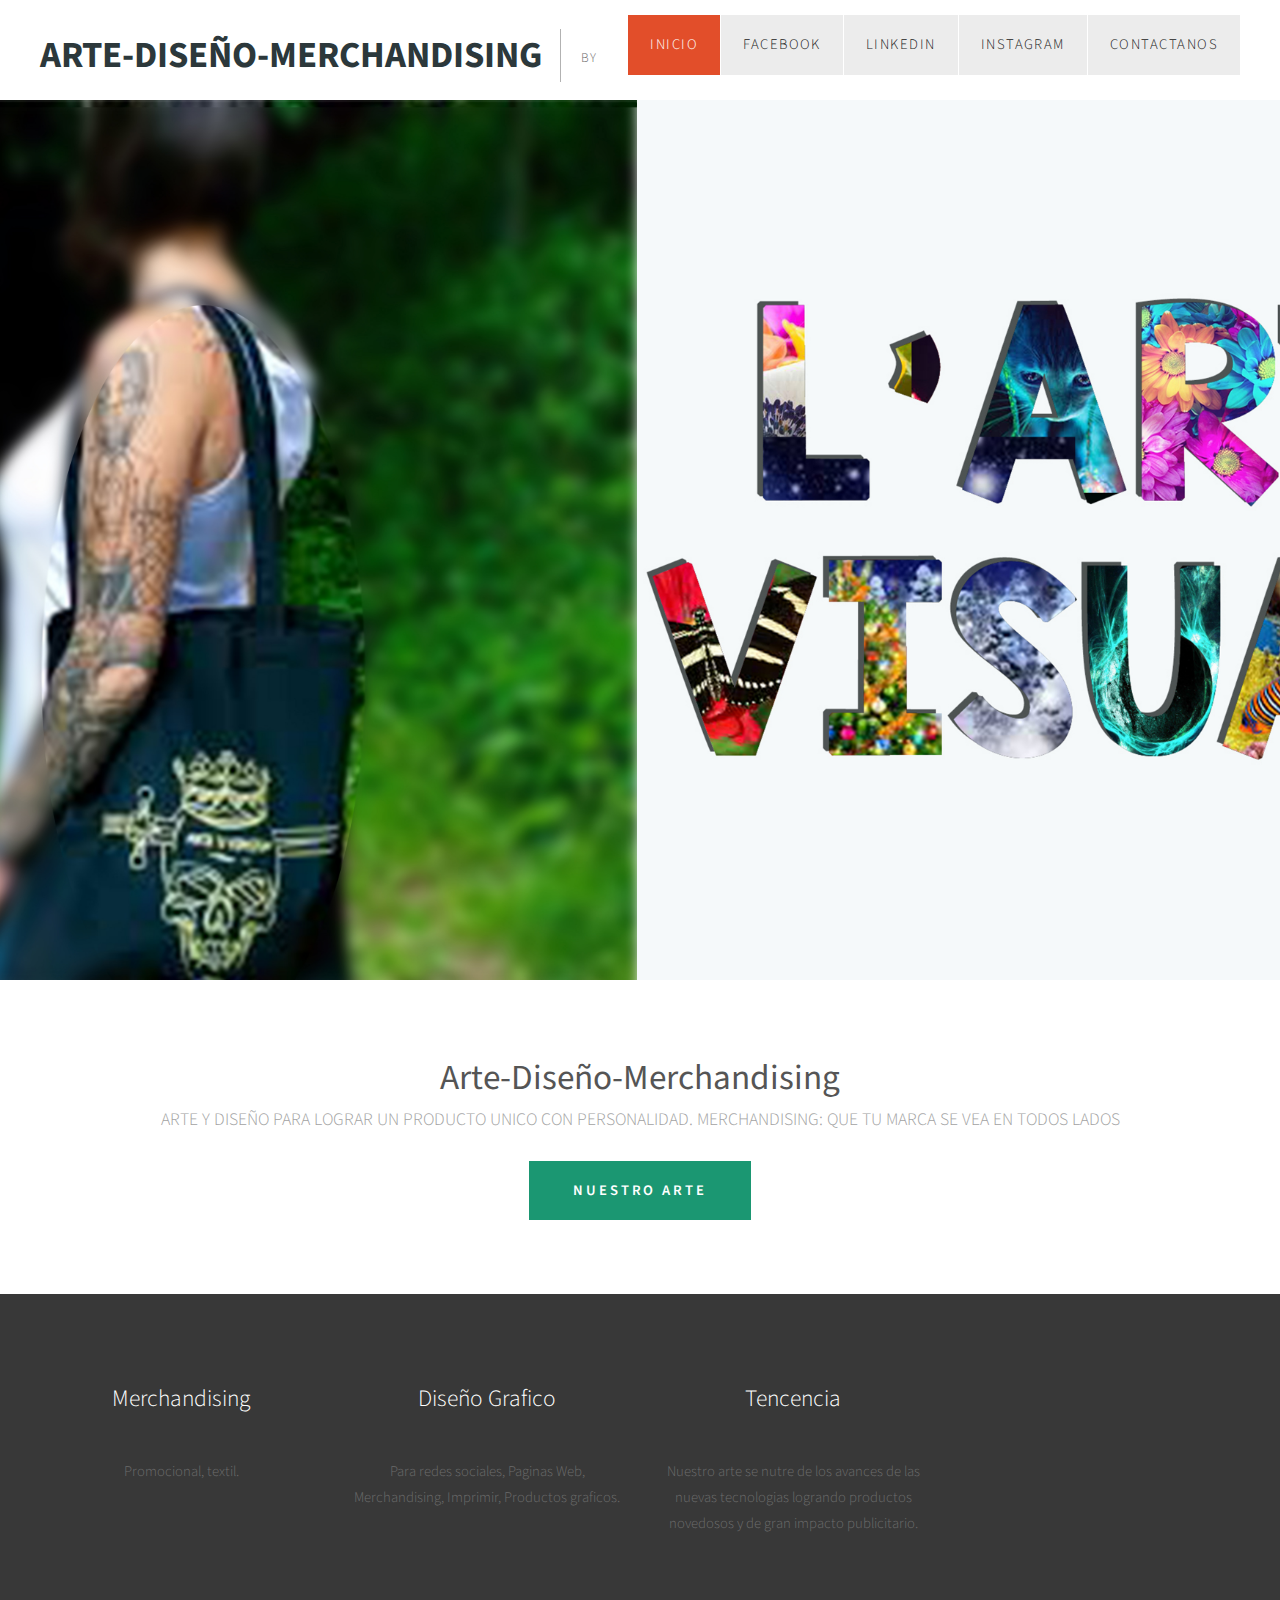
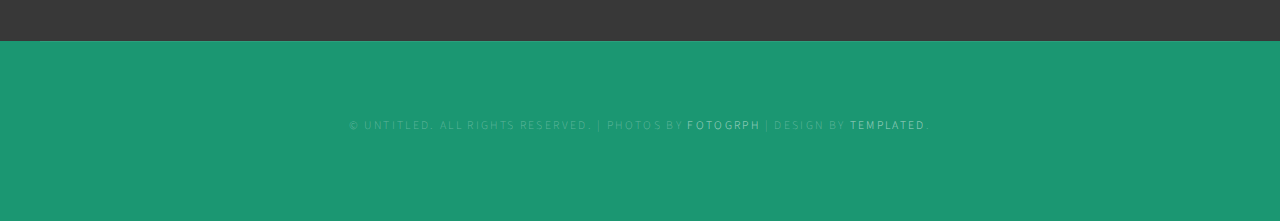
==== lart-visuel-master/index.html @ 61f6a9d2 "Add files via upload" ====
<!DOCTYPE html PUBLIC "-//W3C//DTD XHTML 1.0 Strict//EN" "http://www.w3.org/TR/xhtml1/DTD/xhtml1-strict.dtd">
<!--
Design by TEMPLATED
http://templated.co
Released for free under the Creative Commons Attribution License

Name       : Wirework
Description: A two-column, fixed-width design with dark color scheme.
Version    : 1.0
Released   : 20140208

-->
<html xmlns="http://www.w3.org/1999/xhtml">
<head>
<meta http-equiv="Content-Type" content="text/html; charset=utf-8" />
<title></title>
<meta name="keywords" content="" />
<meta name="description" content="" />
<link href="http://fonts.googleapis.com/css?family=Source+Sans+Pro:200,300,400,600,700,900" rel="stylesheet" />
<link href="default.css" rel="stylesheet" type="text/css" media="all" />
<link href="fonts.css" rel="stylesheet" type="text/css" media="all" />

<!--[if IE 6]><link href="default_ie6.css" rel="stylesheet" type="text/css" /><![endif]-->

</head>
<body>
<div id="header-wrapper">
	<div id="header" class="container">
		<div id="logo">
			<h1><a href="#">ARTE-DISEÑO-MERCHANDISING</a></h1>
			<span>By <a href="http://templated.co"></a></span> </div>
		<div id="menu">
			<ul>
				<li class="current_page_item"><a href="#" accesskey="1" title="">Inicio</a></li>
				<li><a href="#" accesskey="2" title="">facebook</a></li>
				<li><a href="#" accesskey="3" title="">linkedin</a></li>
				<li><a href="#" accesskey="4" title="">instagram</a></li>
				<li><a href="#" accesskey="5" title="">Contactanos </a></li>
			</ul>
		</div>
	</div>
</div>
<div id="header-featured"> </div>

<div id="wrapper">

	<div id="extra" class="container">
		<h2>Arte-Diseño-Merchandising </h2>
		<span>Arte y Diseño para lograr un producto unico con personalidad. Merchandising: Que tu marca se vea en todos lados</span>
		<a href="productos.html" class="button">Nuestro arte</a> </div>
</div>
	<div id="footer-wrapper">
		<div id="footer" class="container">



			<div class="column1">
				<div class="title">
					<h2>Merchandising </h2>
				</div>
				<p>Promocional, textil.</p>
			</div>
			<div class="column2">
				<div class="title">



					<h2>Diseño Grafico</h2>
				</div>
				<p>Para redes sociales, Paginas Web, Merchandising, Imprimir, Productos graficos.</p>
			</div>
			<div class="column3">
				<div class="title">
					<h2>Tencencia</h2>
				</div>
				<p>Nuestro arte se nutre de los avances de las nuevas tecnologias logrando productos novedosos y de gran impacto publicitario.</p>

			</div>
			<div class="column4">
				<div class="title">
					<h2></h2>
				</div>
				<p></p>
			</div>
		</div>
	</div>

<div id="copyright" class="container">
	<p>&copy; Untitled. All rights reserved. | Photos by <a href="http://fotogrph.com/">Fotogrph</a> | Design by <a href="http://templated.co" rel="nofollow">TEMPLATED</a>.</p>
</div>
</body>
</html>
---- lart-visuel-master/default.css ----
html, body
{
	height: 100%;
}

body
{
	margin: 0px;
	padding: 0px;
	background: #1B9772;
	font-family: 'Source Sans Pro', sans-serif;
	font-size: 11pt;
	font-weight: 300;
	color: #6c6c6c
}

h1, h2, h3
{
	margin: 0;
	padding: 0;
	font-weight: 600;
	color: #454445;
}

p, ol, ul
{
	margin-top: 0;
}

ol, ul
{
	padding: 0;
	list-style: none;
}

p
{
	line-height: 180%;
}

strong
{
}

a
{
	color: #2C383B;
}

a:hover
{
	text-decoration: none;
}

.container
{
	margin: 0px auto;
	width: 1200px;
}

/*********************************************************************************/
/* Image Style                                                                   */
/*********************************************************************************/

	.image
{
	display: inline-block;
}

.image img
{
	display: block;
	width: 100%;
}

.image-full
{
	display: block;
	width: 100%;
	margin: 0 0 2em 0;
}

.image-left
{
	float: left;
	margin: 0 2em 2em 0;
}

.image-centered
{
	display: block;
	margin: 0 0 2em 0;
}

.image-centered img
{
	margin: 0 auto;
	width: auto;
}

/*********************************************************************************/
/* List Styles                                                                   */
/*********************************************************************************/

	ul.style1
{
	margin: 0;
	padding: 0em 0em 0em 0em;
	overflow: hidden;
	list-style: none;
	color: #6c6c6c
}

ul.style1 li
{
	overflow: hidden;
	display: block;
	padding: 2.80em 0em;
	border-top: 1px solid #D1CFCE;
}

ul.style1 li:first-child
{
	padding-top: 0;
	border-top: none;
}

ul.style1 .image-left
{
	margin-bottom: 0;
}

ul.style1 h3
{
	padding: 1.2em 0em 1em 0em;
	letter-spacing: 0.10em;
	text-transform: uppercase;
	font-size: 1.2em;
	font-weight: 600;
	color: #454445;
}

ul.style1 a
{
	text-decoration: none;
	color: #525252;
}

ul.style1 a:hover
{
	text-decoration: underline;
	color: #525252;
}

ul.style2
{
	margin: 0;
	padding-top: 1em;
	list-style: none;
}

ul.style2 li
{
	border-top: solid 1px #E5E5E5;
	padding: 0.80em 0 0.80em 0;
	font-family: 0.80em;
}

ul.style2 li:before
{
	display: inline-block;
	padding: 4px;
	background: #DB3256;
}

ul.style2 a
{
	display: inline-block;
	margin-left: 1em;
}

ul.style2 li:first-child
{
	border-top: 0;
	padding-top: 0;
}

ul.style2 .icon
{
	color: #FFF;
}

ul.style3
{
	margin: 0;
	padding-top: 1em;
	list-style: none;
}

ul.style3 li
{
	border-top: solid 1px rgba(255,255,255,.2);
	padding: 1em 0 1em 0;
	font-family: 0.80em;
}

ul.style3 li:before
{
	display: inline-block;
	padding: 4px;
	background: #FFF;
}

ul.style3 a
{
	display: inline-block;
	margin-left: 1em;
	font-size: 1em !important;
	color: #FFF;
}

ul.style3 li:first-child
{
	border-top: 0;
	padding-top: 0;
}

ul.style3 .icon
{
	color: #DB3256;
}

/*********************************************************************************/
/* Social Icon Styles                                                            */
/*********************************************************************************/

	ul.contact
{
	margin: 0;
	padding: 2em 0em 0em 0em;
	list-style: none;
}

ul.contact li
{
	display: inline-block;
	padding: 0em 0.30em;
	font-size: 1em;
}

ul.contact li span
{
	display: none;
	margin: 0;
	padding: 0;
}

ul.contact li a
{
	color: #FFF;
}

ul.contact li a:before
{
	display: inline-block;
	background: #3f3f3f;
	width: 40px;
	height: 40px;
	line-height: 40px;
	border-radius: 20px;
	text-align: center;
	color: #FFFFFF;
}

ul.contact li a.icon-twitter:before
{
	background: #2DAAE4;
}

ul.contact li a.icon-facebook:before
{
	background: #39599F;
}

ul.contact li a.icon-dribbble:before
{
	background: #C4376B;
}

ul.contact li a.icon-tumblr:before
{
	background: #31516A;
}

ul.contact li a.icon-rss:before
{
	background: #F2600B;
}

/*********************************************************************************/
/* Button Style                                                                  */
/*********************************************************************************/

	.button
{
	display: inline-block;
	padding: 1.3em 3em;
	background: #1B9772;
	-moz-transition: opacity 0.25s ease-in-out;
	-webkit-transition: opacity 0.25s ease-in-out;
	-o-transition: opacity 0.25s ease-in-out;
	-ms-transition: opacity 0.25s ease-in-out;
	transition: opacity 0.25s ease-in-out;
	letter-spacing: 0.20em;
	text-decoration: none;
	text-transform: uppercase;
	font-weight: 600;
	color: #FFF;
}

.button:hover
{
}

.button:active
{
}

.button-big
{
	padding: 1.6em 4em;
	font-size: 1.4em;
	font-weight: 900;
}

/*********************************************************************************/
/* Heading Titles                                                                */
/*********************************************************************************/

	.title
{
	margin-bottom: 3em;
}

.title h2
{
	font-weight: 400;
	font-size: 2.8em;
	color: #323232;
}

.title .byline
{
	letter-spacing: 0.15em;
	text-transform: uppercase;
	font-weight: 400;
	font-size: 1.1em;
	color: #6F6F6F;
}

/*********************************************************************************/
/* Header                                                                        */
/*********************************************************************************/

#header-wrapper
{
	background: #FFF;
}

#header
{
	position: relative;
	height: 100px;
}

/*********************************************************************************/
/* Logo                                                                          */
/*********************************************************************************/

#logo
{
	position: absolute;
	top: 2em;
	left: 0;
	width: 100%;
}

#logo h1
{
	display: inline-block;
	font-size: 2.5em;
	text-transform: uppercase;
	font-weight: 700;
	color: #2C383B;
	padding-right: 0.50em;
	border-right: 1px solid rgba(0,0,0,.3);
}

#logo span
{
	position: absolute;
	top: 1.4em;
	display: inline-block;
	padding-left: 1.50em;
	letter-spacing: 0.10em;
	text-transform: uppercase;
	font-size: 0.90em;
}

#logo a
{
	text-decoration: none;
	color: #2C383B;
}

/*********************************************************************************/
/* Menu                                                                          */
/*********************************************************************************/

#menu
{
	position: absolute;
	right: 0;
	top: 1em;
}

#menu ul
{
	display: inline-block;
}

#menu li
{
	display: block;
	float: left;
	text-align: center;
	line-height: 60px;
}

#menu li a, #menu li span
{
	display: inline-block;
	margin-left: 1px;
	padding: 0em 1.5em;
	letter-spacing: 0.10em;
	text-decoration: none;
	font-size: 1em;
	text-transform: uppercase;
	outline: 0;
	color: #212121;
	background: #ECECEC;
}

#menu li:hover a, #menu li.active a, #menu li.active span
{
}

#menu .current_page_item a
{
	background: #E24E2A;
	color: #FFF;
}

#menu .icon
{
}

/*********************************************************************************/
/* Banner                                                                        */
/*********************************************************************************/

	#banner-wrapper
{
	overflow: hidden;
	padding: 3em 0em;
	background: #E24E2A;
}

#banner
{
	overflow: hidden;
	width: 1000px;
	padding: 0px 100px;
	text-align: center;
	color: rgba(255,255,255,.7);
}

#banner a
{
	color: rgba(255,255,255,.9);
}

#banner .box-left
{
	float: left;
}

#banner .box-right
{
	float: right;
}

#banner h2
{
	margin: 0em;
	padding: 0em;
	font-weight: 400;
	font-size: 3em;
	color: #555555;
}

#banner span
{
	display: block;
	padding-top: 0.20em;
	text-transform: uppercase;
	font-size: 1.2em;
	color: #A2A2A2;
}

/*********************************************************************************/
/* Page                                                                          */
/*********************************************************************************/

#wrapper
{
	background: #FFF;
}

#page
{
	overflow: hidden;
	padding: 6em 0em;
	border-bottom: 2px solid #E3E3E3;
	text-align: center;
}

#page .button
{
	margin-top: 2em;
}

/*********************************************************************************/
/* Content                                                                       */
/*********************************************************************************/

#content
{
	padding: 0em 7em;
}

/*********************************************************************************/
/* Sidebar                                                                       */
/*********************************************************************************/

	#sidebar
{
	float: right;
	width: 450px;
}

#stwo-col
{
	margin-top: 2em;
}

#stwo-col h2
{
	display: block;
	padding-bottom: 1.5em;
	letter-spacing: 0.10em;
	text-transform: uppercase;
	font-size: 1.2em;
	font-weight: 600;
	color: #454445;
}

#stwo-col .sbox1
{
	float: left;
	width: 210px;
}

#stwo-col .sbox2
{
	float: right;
	width: 210px;
}

/*********************************************************************************/
/* Copyright                                                                     */
/*********************************************************************************/

#copyright
{
	overflow: hidden;
	padding: 5em 0em;
	border-top: 1px solid rgba(255,255,255,0.08);
}

#copyright p
{
	letter-spacing: 0.20em;
	text-align: center;
	text-transform: uppercase;
	font-size: 0.80em;
	color: rgba(255,255,255,0.3);
}

#copyright a
{
	text-decoration: none;
	color: rgba(255,255,255,0.6);
}

/*********************************************************************************/
/* Featured                                                                      */
/*********************************************************************************/

#featured-wrapper
{
	overflow: hidden;
	padding: 6em 0em;
	background: #383838;
	text-align: center;
}

#featured
{
	overflow: hidden;
}

#featured .major
{
	overflow: hidden;
	margin-bottom: 3em;
	padding-bottom: 2em;
	border-bottom: 1px solid #E8E8E8;
}

#featured .major h2
{
	font-size: 3em;
}

#featured .major .byline
{
	font-size: 1.3em;
}

#featured .title
{
	margin-bottom: 1.5em;
	padding-bottom: 1.5em;
	border-bottom: 1px solid rgba(255,255,255,.1);
}

#featured .title h2
{
	font-size: 1.2em;
}

#featured h2
{
	text-align: center;
	color: #FFF;
}

#featured .icon
{
	position: relative;
	display: inline-block;
	width: 100px;
	height: 100px;
	background: #E24E2A;
	margin: 0px auto 20px auto;
	line-height:  100px;
	font-size: 3em;
	text-align: center;
	color: #FFF;
}

.column1,  .column2,  .column3,  .column4
{
	width: 282px;
}

.column1,  .column2
{
	float: left;
	margin-right: 24px;
}

.column3
{
	float: left;
}

.column4
{
	float: right;
}


	#header-featured
	{
		height: 60em;
		background-image: url(images/2.jpg);

		background-position: center;
		background-size: cover;
	}


#slider-wrapper
{
	padding: 6em 0em;
	background: #DB3256;
}

#slider
{
	margin: 0em auto 0em auto;
	width: 1200px;
	position: relative;
}

#slider .button
{
}

#slider .button:hover
{
}

#slider .viewer
{
	width: 1000px;
	height: 375px;
	margin: 0 auto;
	overflow: hidden;
}

#slider .viewer .reel
{
	display: none;
	height: 375px;
}

#slider .viewer .reel .slide
{
	position: relative;
	width: 1000px;
	height: 375px;
}

#slider .viewer .reel h2
{
	position: absolute;
	top: 130px;
	left: 0;
	width: 1200px;
	height: 80px;
	line-height: 80px;
	background: #111111;
	text-align: center;
	opacity: 0.85;
	font-weight: normal;
	color: #ffffff;
	font-size: 2.25em;
}

#slider .viewer .reel p
{
	position: absolute;
	top: 210px;
	left: 0;
	width: 1200px;
	height: 40px;
	line-height: 40px;
	background: #0074C6;
	text-align: center;
	opacity: 0.85;
	font-weight: normal;
	color: #ffffff;
	font-size: 1.1em;
}

#slider .icon
{
	font-size: 4em;
	color: #FFF;
}

#slider .previous-button
{
	position: absolute;
	top: 150px;
	left: 0;
}

#slider .next-button
{
	position: absolute;
	top: 150px;
	right: 0;
}

#slider .indicator
{
	margin: 30px auto 0 auto;
}

#slider .indicator ul
{
	list-style: none;
	padding: 0;
	margin: 0;
	text-align: center;
}

#slider .indicator ul li
{
	display: inline-block;
	width: 12px;
	height: 12px;
	text-indent: -9999em;
	background: #c8c8c8;
	margin: 0 2px 0 2px;
	border-radius: 8px;
	border-bottom: solid 1px #ffffff;
	border-top: solid 1px #909090;
}

#slider .indicator ul li.active
{
	background: #505050;
	border-top: solid 1px #505050;
}

/*********************************************************************************/
/* Footer                                                                        */
/*********************************************************************************/


#footer-wrapper
{
	overflow: hidden;
	padding: 6em 0em;
	background: #383838;
	text-align: center;
}

#footer
{
	overflow: hidden;
}


#footer .title h2
{
	font-size: 1.6em;
	font-weight: 300;
	color: #FFF;
}

#footer .title .byline
{
	display: block;
	padding-top: 1em;
	text-transform: uppercase;
	font-size: 0.80em;
	color: rgba(255,255,255,0.5);
}

#footer .button
{
	margin-top: 2em;
}

#extra
{
	overflow: hidden;
	margin: 0em auto 0em auto;
	padding: 5em 0em 5em 0em;
	text-align: center;
}

#extra h2
{
	margin: 0em;
	padding: 0em;
	font-weight: 400;
	font-size: 2.4em;
	color: #555555;
}

#extra span
{
	display: block;
	padding-top: 0.20em;
	text-transform: uppercase;
	font-size: 1.2em;
	color: #A2A2A2;
}


#extra .button
{
	margin-top: 2em;
}

#extra2
{
	overflow: hidden;
	padding-bottom: 5em;
}

#extra2 .button
{
	margin-top: 2em;
}

#extra2 .title h2
{
	font-size: 2em;
}

#extra2 .title .byline
{
	font-size: 0.80em;
}

#extra2 #ebox1,
#extra2 #ebox2
{
	width: 560px;
}

#extra2  #ebox1
{
	float: left;
}

#extra2 #ebox2
{
	float: right;
}
---- lart-visuel-master/fonts.css ----
@charset 'UTF-8';

@font-face
{
	font-family: 'FontAwesome';
	src: url('fonts/fontawesome-webfont.eot?v=3.0.1');
	src: url('fonts/fontawesome-webfont.eot?#iefix&v=3.0.1') format('embedded-opentype'),
	     url('fonts/fontawesome-webfont.woff?v=3.0.1') format('woff'),
	     url('fonts/fontawesome-webfont.ttf?v=3.0.1') format('truetype'),
	     url('fonts/fontawesome-webfont.svg#FontAwesome') format('svg');
	font-weight: normal;
	font-style: normal;
}

@font-face
{
	font-family: 'Font-Awesome-Social';
	src: url('fonts/fontawesome-social-webfont.eot');
	src: url('fonts/fontawesome-social-webfont.eot?#iefix') format('embedded-opentype'),
	     url('fonts/fontawesome-social-webfont.woff') format('woff'),
		 url('fonts/fontawesome-social-webfont.ttf') format('truetype'),
		 url('fonts/fontawesome-social-webfont.svg#Font-Awesome-More') format('svg');
	font-weight: normal;
	font-style: normal;
}

/*********************************************************************************/
/* Icons                                                                         */
/*********************************************************************************/

	/*
		Powered by:

		Font Awesome (http://fortawesome.github.com/Font-Awesome/)
		Font Awesome More (http://gregoryloucas.github.com/Font-Awesome-More/)
	*/

	.icon
	{
		text-decoration: none;
	}

		.icon:before
		{
			font-size: 1.25em;
			text-decoration: none;
			font-family: FontAwesome;
			font-weight: normal;
			font-style: normal;
			-webkit-text-rendering: optimizeLegibility;
			-moz-text-rendering: optimizeLegibility;
			-ms-text-rendering: optimizeLegibility;
			-o-text-rendering: optimizeLegibility;
			text-rendering: optimizeLegibility;
			-webkit-font-smoothing: antialiased;
			-moz-font-smoothing: antialiased;
			-ms-font-smoothing: antialiased;
			-o-font-smoothing: antialiased;
			font-smoothing: antialiased;
			-webkit-font-feature-settings: "liga" 1, "dlig" 1;
			-moz-font-feature-settings: "liga=1, dlig=1";
			-ms-font-feature-settings: "liga" 1, "dlig" 1;
			-o-font-feature-settings: "liga" 1, "dlig" 1;
			font-feature-settings: "liga" 1, "dlig" 1;
		}

		.icon-glass:before                { content: "\f000"; }
		.icon-music:before                { content: "\f001"; }
		.icon-search:before               { content: "\f002"; }
		.icon-envelope:before             { content: "\f003"; }
		.icon-heart:before                { content: "\f004"; }
		.icon-star:before                 { content: "\f005"; }
		.icon-star-empty:before           { content: "\f006"; }
		.icon-user:before                 { content: "\f007"; }
		.icon-film:before                 { content: "\f008"; }
		.icon-th-large:before             { content: "\f009"; }
		.icon-th:before                   { content: "\f00a"; }
		.icon-th-list:before              { content: "\f00b"; }
		.icon-ok:before                   { content: "\f00c"; }
		.icon-remove:before               { content: "\f00d"; }
		.icon-zoom-in:before              { content: "\f00e"; }

		.icon-zoom-out:before             { content: "\f010"; }
		.icon-off:before                  { content: "\f011"; }
		.icon-signal:before               { content: "\f012"; }
		.icon-cog:before                  { content: "\f013"; }
		.icon-trash:before                { content: "\f014"; }
		.icon-home:before                 { content: "\f015"; }
		.icon-file:before                 { content: "\f016"; }
		.icon-time:before                 { content: "\f017"; }
		.icon-road:before                 { content: "\f018"; }
		.icon-download-alt:before         { content: "\f019"; }
		.icon-download:before             { content: "\f01a"; }
		.icon-upload:before               { content: "\f01b"; }
		.icon-inbox:before                { content: "\f01c"; }
		.icon-play-circle:before          { content: "\f01d"; }
		.icon-repeat:before               { content: "\f01e"; }

		/* \f020 doesn't work in Safari. all shifted one down */
		.icon-refresh:before              { content: "\f021"; }
		.icon-list-alt:before             { content: "\f022"; }
		.icon-lock:before                 { content: "\f023"; }
		.icon-flag:before                 { content: "\f024"; }
		.icon-headphones:before           { content: "\f025"; }
		.icon-volume-off:before           { content: "\f026"; }
		.icon-volume-down:before          { content: "\f027"; }
		.icon-volume-up:before            { content: "\f028"; }
		.icon-qrcode:before               { content: "\f029"; }
		.icon-barcode:before              { content: "\f02a"; }
		.icon-tag:before                  { content: "\f02b"; }
		.icon-tags:before                 { content: "\f02c"; }
		.icon-book:before                 { content: "\f02d"; }
		.icon-bookmark:before             { content: "\f02e"; }
		.icon-print:before                { content: "\f02f"; }

		.icon-camera:before               { content: "\f030"; }
		.icon-font:before                 { content: "\f031"; }
		.icon-bold:before                 { content: "\f032"; }
		.icon-italic:before               { content: "\f033"; }
		.icon-text-height:before          { content: "\f034"; }
		.icon-text-width:before           { content: "\f035"; }
		.icon-align-left:before           { content: "\f036"; }
		.icon-align-center:before         { content: "\f037"; }
		.icon-align-right:before          { content: "\f038"; }
		.icon-align-justify:before        { content: "\f039"; }
		.icon-list:before                 { content: "\f03a"; }
		.icon-indent-left:before          { content: "\f03b"; }
		.icon-indent-right:before         { content: "\f03c"; }
		.icon-facetime-video:before       { content: "\f03d"; }
		.icon-picture:before              { content: "\f03e"; }

		.icon-pencil:before               { content: "\f040"; }
		.icon-map-marker:before           { content: "\f041"; }
		.icon-adjust:before               { content: "\f042"; }
		.icon-tint:before                 { content: "\f043"; }
		.icon-edit:before                 { content: "\f044"; }
		.icon-share:before                { content: "\f045"; }
		.icon-check:before                { content: "\f046"; }
		.icon-move:before                 { content: "\f047"; }
		.icon-step-backward:before        { content: "\f048"; }
		.icon-fast-backward:before        { content: "\f049"; }
		.icon-backward:before             { content: "\f04a"; }
		.icon-play:before                 { content: "\f04b"; }
		.icon-pause:before                { content: "\f04c"; }
		.icon-stop:before                 { content: "\f04d"; }
		.icon-forward:before              { content: "\f04e"; }

		.icon-fast-forward:before         { content: "\f050"; }
		.icon-step-forward:before         { content: "\f051"; }
		.icon-eject:before                { content: "\f052"; }
		.icon-chevron-left:before         { content: "\f053"; }
		.icon-chevron-right:before        { content: "\f054"; }
		.icon-plus-sign:before            { content: "\f055"; }
		.icon-minus-sign:before           { content: "\f056"; }
		.icon-remove-sign:before          { content: "\f057"; }
		.icon-ok-sign:before              { content: "\f058"; }
		.icon-question-sign:before        { content: "\f059"; }
		.icon-info-sign:before            { content: "\f05a"; }
		.icon-screenshot:before           { content: "\f05b"; }
		.icon-remove-circle:before        { content: "\f05c"; }
		.icon-ok-circle:before            { content: "\f05d"; }
		.icon-ban-circle:before           { content: "\f05e"; }

		.icon-arrow-left:before           { content: "\f060"; }
		.icon-arrow-right:before          { content: "\f061"; }
		.icon-arrow-up:before             { content: "\f062"; }
		.icon-arrow-down:before           { content: "\f063"; }
		.icon-share-alt:before            { content: "\f064"; }
		.icon-resize-full:before          { content: "\f065"; }
		.icon-resize-small:before         { content: "\f066"; }
		.icon-plus:before                 { content: "\f067"; }
		.icon-minus:before                { content: "\f068"; }
		.icon-asterisk:before             { content: "\f069"; }
		.icon-exclamation-sign:before     { content: "\f06a"; }
		.icon-gift:before                 { content: "\f06b"; }
		.icon-leaf:before                 { content: "\f06c"; }
		.icon-fire:before                 { content: "\f06d"; }
		.icon-eye-open:before             { content: "\f06e"; }

		.icon-eye-close:before            { content: "\f070"; }
		.icon-warning-sign:before         { content: "\f071"; }
		.icon-plane:before                { content: "\f072"; }
		.icon-calendar:before             { content: "\f073"; }
		.icon-random:before               { content: "\f074"; }
		.icon-comment:before              { content: "\f075"; }
		.icon-magnet:before               { content: "\f076"; }
		.icon-chevron-up:before           { content: "\f077"; }
		.icon-chevron-down:before         { content: "\f078"; }
		.icon-retweet:before              { content: "\f079"; }
		.icon-shopping-cart:before        { content: "\f07a"; }
		.icon-folder-close:before         { content: "\f07b"; }
		.icon-folder-open:before          { content: "\f07c"; }
		.icon-resize-vertical:before      { content: "\f07d"; }
		.icon-resize-horizontal:before    { content: "\f07e"; }

		.icon-bar-chart:before            { content: "\f080"; }
		.icon-twitter-sign:before         { content: "\f081"; }
		.icon-facebook-sign:before        { content: "\f082"; }
		.icon-camera-retro:before         { content: "\f083"; }
		.icon-key:before                  { content: "\f084"; }
		.icon-cogs:before                 { content: "\f085"; }
		.icon-comments:before             { content: "\f086"; }
		.icon-thumbs-up:before            { content: "\f087"; }
		.icon-thumbs-down:before          { content: "\f088"; }
		.icon-star-half:before            { content: "\f089"; }
		.icon-heart-empty:before          { content: "\f08a"; }
		.icon-signout:before              { content: "\f08b"; }
		.icon-linkedin-sign:before        { content: "\f08c"; }
		.icon-pushpin:before              { content: "\f08d"; }
		.icon-external-link:before        { content: "\f08e"; }

		.icon-signin:before               { content: "\f090"; }
		.icon-trophy:before               { content: "\f091"; }
		.icon-github-sign:before          { content: "\f092"; }
		.icon-upload-alt:before           { content: "\f093"; }
		.icon-lemon:before                { content: "\f094"; }
		.icon-phone:before                { content: "\f095"; }
		.icon-check-empty:before          { content: "\f096"; }
		.icon-bookmark-empty:before       { content: "\f097"; }
		.icon-phone-sign:before           { content: "\f098"; }
		.icon-twitter:before              { content: "\f099"; }
		.icon-facebook:before             { content: "\f09a"; }
		.icon-github:before               { content: "\f09b"; }
		.icon-unlock:before               { content: "\f09c"; }
		.icon-credit-card:before          { content: "\f09d"; }
		.icon-rss:before                  { content: "\f09e"; }

		.icon-hdd:before                  { content: "\f0a0"; }
		.icon-bullhorn:before             { content: "\f0a1"; }
		.icon-bell:before                 { content: "\f0a2"; }
		.icon-certificate:before          { content: "\f0a3"; }
		.icon-hand-right:before           { content: "\f0a4"; }
		.icon-hand-left:before            { content: "\f0a5"; }
		.icon-hand-up:before              { content: "\f0a6"; }
		.icon-hand-down:before            { content: "\f0a7"; }
		.icon-circle-arrow-left:before    { content: "\f0a8"; }
		.icon-circle-arrow-right:before   { content: "\f0a9"; }
		.icon-circle-arrow-up:before      { content: "\f0aa"; }
		.icon-circle-arrow-down:before    { content: "\f0ab"; }
		.icon-globe:before                { content: "\f0ac"; }
		.icon-wrench:before               { content: "\f0ad"; }
		.icon-tasks:before                { content: "\f0ae"; }

		.icon-filter:before               { content: "\f0b0"; }
		.icon-briefcase:before            { content: "\f0b1"; }
		.icon-fullscreen:before           { content: "\f0b2"; }

		.icon-group:before                { content: "\f0c0"; }
		.icon-link:before                 { content: "\f0c1"; }
		.icon-cloud:before                { content: "\f0c2"; }
		.icon-beaker:before               { content: "\f0c3"; }
		.icon-cut:before                  { content: "\f0c4"; }
		.icon-copy:before                 { content: "\f0c5"; }
		.icon-paper-clip:before           { content: "\f0c6"; }
		.icon-save:before                 { content: "\f0c7"; }
		.icon-sign-blank:before           { content: "\f0c8"; }
		.icon-reorder:before              { content: "\f0c9"; }
		.icon-list-ul:before              { content: "\f0ca"; }
		.icon-list-ol:before              { content: "\f0cb"; }
		.icon-strikethrough:before        { content: "\f0cc"; }
		.icon-underline:before            { content: "\f0cd"; }
		.icon-table:before                { content: "\f0ce"; }

		.icon-magic:before                { content: "\f0d0"; }
		.icon-truck:before                { content: "\f0d1"; }
		.icon-pinterest:before            { content: "\f0d2"; }
		.icon-pinterest-sign:before       { content: "\f0d3"; }
		.icon-google-plus-sign:before     { content: "\f0d4"; }
		.icon-google-plus:before          { content: "\f0d5"; }
		.icon-money:before                { content: "\f0d6"; }
		.icon-caret-down:before           { content: "\f0d7"; }
		.icon-caret-up:before             { content: "\f0d8"; }
		.icon-caret-left:before           { content: "\f0d9"; }
		.icon-caret-right:before          { content: "\f0da"; }
		.icon-columns:before              { content: "\f0db"; }
		.icon-sort:before                 { content: "\f0dc"; }
		.icon-sort-down:before            { content: "\f0dd"; }
		.icon-sort-up:before              { content: "\f0de"; }

		.icon-envelope-alt:before         { content: "\f0e0"; }
		.icon-linkedin:before             { content: "\f0e1"; }
		.icon-undo:before                 { content: "\f0e2"; }
		.icon-legal:before                { content: "\f0e3"; }
		.icon-dashboard:before            { content: "\f0e4"; }
		.icon-comment-alt:before          { content: "\f0e5"; }
		.icon-comments-alt:before         { content: "\f0e6"; }
		.icon-bolt:before                 { content: "\f0e7"; }
		.icon-sitemap:before              { content: "\f0e8"; }
		.icon-umbrella:before             { content: "\f0e9"; }
		.icon-paste:before                { content: "\f0ea"; }
		.icon-lightbulb:before            { content: "\f0eb"; }
		.icon-exchange:before             { content: "\f0ec"; }
		.icon-cloud-download:before       { content: "\f0ed"; }
		.icon-cloud-upload:before         { content: "\f0ee"; }

		.icon-user-md:before              { content: "\f0f0"; }
		.icon-stethoscope:before          { content: "\f0f1"; }
		.icon-suitcase:before             { content: "\f0f2"; }
		.icon-bell-alt:before             { content: "\f0f3"; }
		.icon-coffee:before               { content: "\f0f4"; }
		.icon-food:before                 { content: "\f0f5"; }
		.icon-file-alt:before             { content: "\f0f6"; }
		.icon-building:before             { content: "\f0f7"; }
		.icon-hospital:before             { content: "\f0f8"; }
		.icon-ambulance:before            { content: "\f0f9"; }
		.icon-medkit:before               { content: "\f0fa"; }
		.icon-fighter-jet:before          { content: "\f0fb"; }
		.icon-beer:before                 { content: "\f0fc"; }
		.icon-h-sign:before               { content: "\f0fd"; }
		.icon-plus-sign-alt:before        { content: "\f0fe"; }

		.icon-double-angle-left:before    { content: "\f100"; }
		.icon-double-angle-right:before   { content: "\f101"; }
		.icon-double-angle-up:before      { content: "\f102"; }
		.icon-double-angle-down:before    { content: "\f103"; }
		.icon-angle-left:before           { content: "\f104"; }
		.icon-angle-right:before          { content: "\f105"; }
		.icon-angle-up:before             { content: "\f106"; }
		.icon-angle-down:before           { content: "\f107"; }
		.icon-desktop:before              { content: "\f108"; }
		.icon-laptop:before               { content: "\f109"; }
		.icon-tablet:before               { content: "\f10a"; }
		.icon-mobile-phone:before         { content: "\f10b"; }
		.icon-circle-blank:before         { content: "\f10c"; }
		.icon-quote-left:before           { content: "\f10d"; }
		.icon-quote-right:before          { content: "\f10e"; }

		.icon-spinner:before              { content: "\f110"; }
		.icon-circle:before               { content: "\f111"; }
		.icon-reply:before                { content: "\f112"; }
		.icon-github-alt:before           { content: "\f113"; }
		.icon-folder-close-alt:before     { content: "\f114"; }
		.icon-folder-open-alt:before      { content: "\f115"; }

		.icon-blogger-sign:before,.icon-blogger:before,.icon-delicious:before,.icon-dribbble-sign:before,.icon-dribbble:before,.icon-dropbox:before,.icon-drupal:before,.icon-evernote-sign:before,.icon-evernote:before,.icon-flickr-sign:before,.icon-flickr:before,.icon-forrst-sign:before,.icon-forrst:before,.icon-foursquare-sign:before,.icon-foursquare:before,.icon-git-fork:before,.icon-hacker-news:before,.icon-instagram:before,.icon-lastfm-sign:before,.icon-lastfm:before,.icon-paypal:before,.icon-picasa-sign:before,.icon-picasa:before,.icon-reddit:before,.icon-share-this-sign:before,.icon-share-this:before,.icon-skype:before,.icon-soundcloud:before,.icon-spotify:before,.icon-stack-overflow:before,.icon-tumblr-sign:before,.icon-tumblr:before,.icon-vimeo-sign:before,.icon-vimeo:before,.icon-wordpress-sign:before,.icon-wordpress:before,.icon-yelp-sign:before,.icon-yelp:before,.icon-youtube-sign:before,.icon-youtube:before              {font-family:'Font-Awesome-Social'; }

		.icon-dropbox:before              { content: "\f300"; }
		.icon-drupal:before               { content: "\f301"; }
		.icon-git-fork:before             { content: "\f302"; }
		.icon-instagram:before            { content: "\f303"; }
		.icon-share-this-sign:before      { content: "\f304"; }
		.icon-share-this:before           { content: "\f305"; }
		.icon-foursquare-sign:before      { content: "\f306"; }
		.icon-foursquare:before           { content: "\f307"; }
		.icon-hacker-news:before          { content: "\f308"; }
		.icon-skype:before                { content: "\f309"; }
		.icon-spotify:before              { content: "\f30a"; }
		.icon-soundcloud:before           { content: "\f30b"; }
		.icon-paypal:before               { content: "\f30c"; }
		.icon-youtube-sign:before         { content: "\f30d"; }
		.icon-youtube:before              { content: "\f30e"; }
		.icon-reddit:before               { content: "\f30f"; }
		.icon-blogger-sign:before         { content: "\f310"; }
		.icon-blogger:before              { content: "\f311"; }
		.icon-dribbble-sign:before        { content: "\f312"; }
		.icon-dribbble:before             { content: "\f313"; }
		.icon-evernote-sign:before        { content: "\f314"; }
		.icon-evernote:before             { content: "\f315"; }
		.icon-flickr-sign:before          { content: "\f316"; }
		.icon-flickr:before               { content: "\f317"; }
		.icon-forrst-sign:before          { content: "\f318"; }
		.icon-forrst:before               { content: "\f319"; }
		.icon-delicious:before            { content: "\f31a"; }
		.icon-lastfm-sign:before          { content: "\f31b"; }
		.icon-lastfm:before               { content: "\f31c"; }
		.icon-picasa-sign:before          { content: "\f31d"; }
		.icon-picasa:before               { content: "\f31e"; }
		.icon-stack-overflow:before       { content: "\f320"; }
		.icon-tumblr-sign:before          { content: "\f321"; }
		.icon-tumblr:before               { content: "\f322"; }
		.icon-vimeo-sign:before           { content: "\f323"; }
		.icon-vimeo:before                { content: "\f324"; }
		.icon-wordpress-sign:before       { content: "\f325"; }
		.icon-wordpress:before            { content: "\f326"; }
		.icon-yelp-sign:before            { content: "\f327"; }
		.icon-yelp:before                 { content: "\f328"; }
		.icon-cloud-upload:before		  { content: "\f0ee"; }
		.icon-cloud-download:before		  { content: "\f0ed"; }

		.imagenes{
			width: 400px
		}
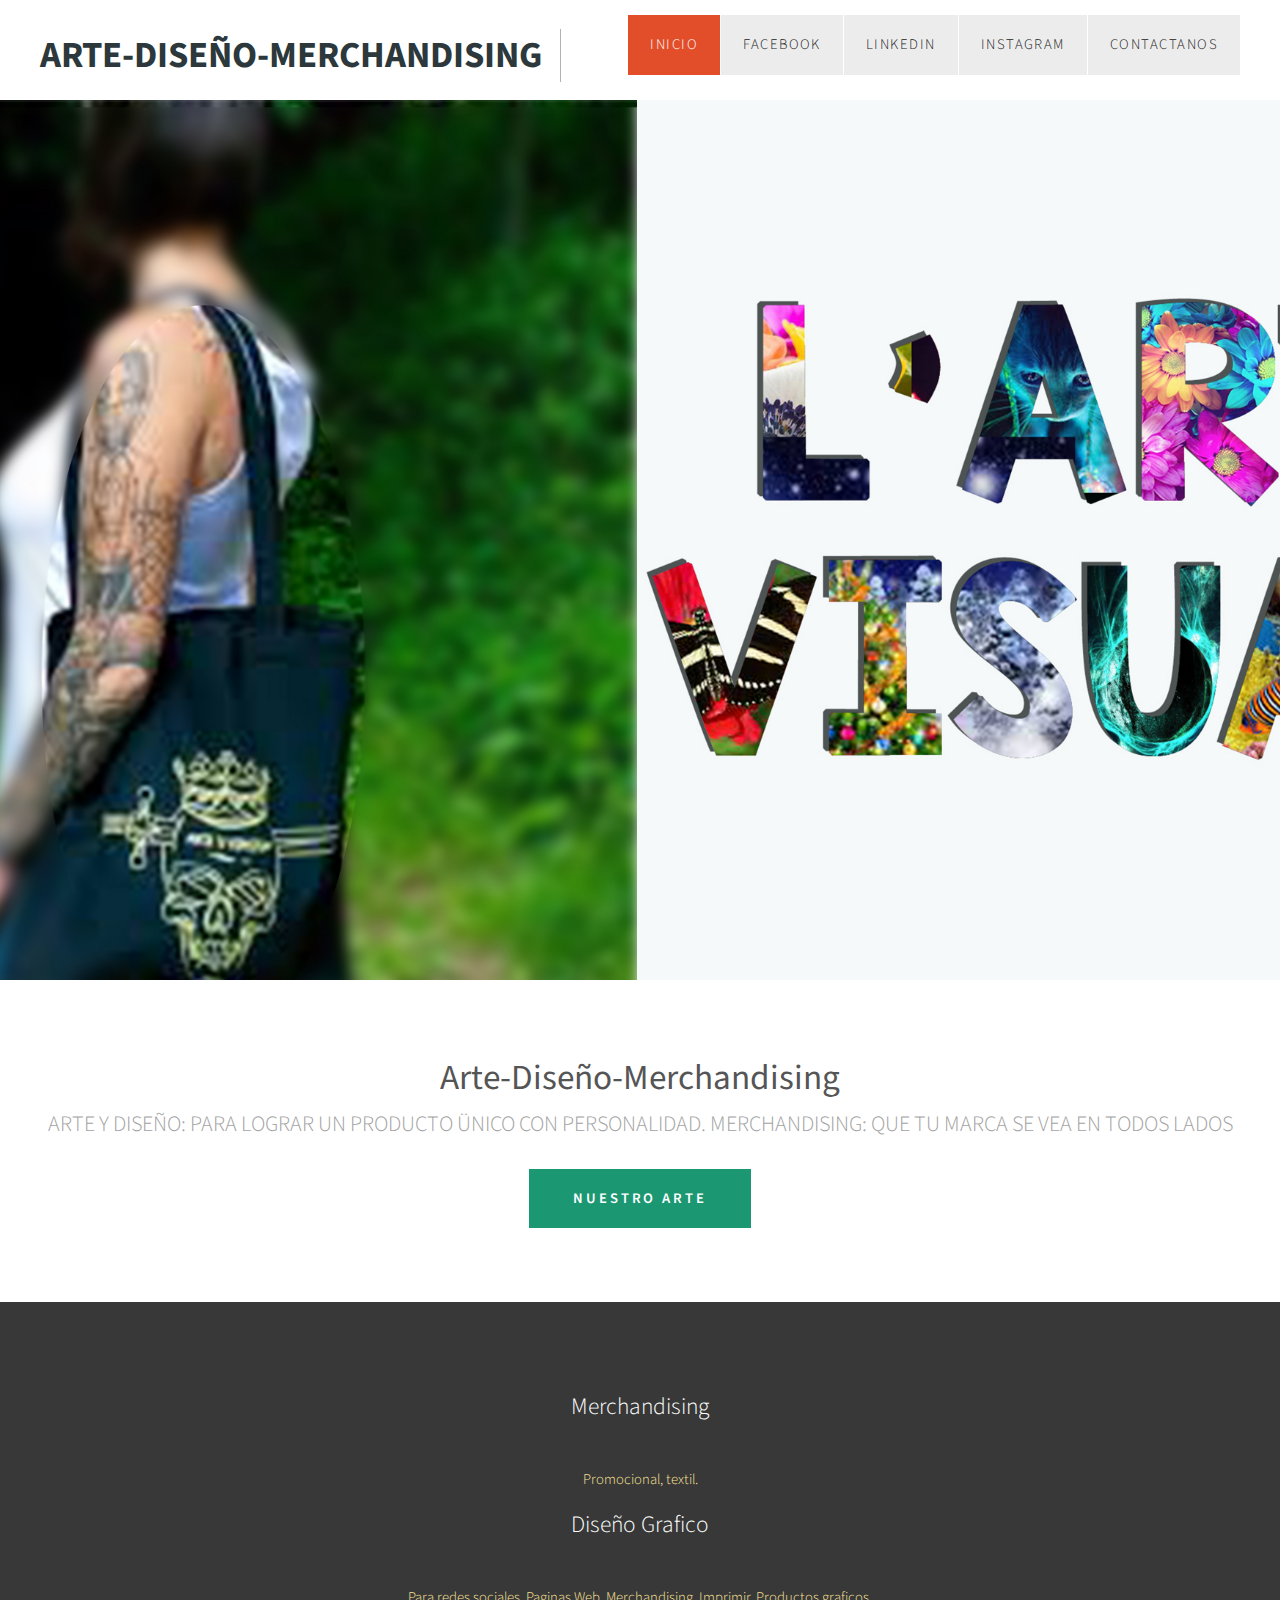
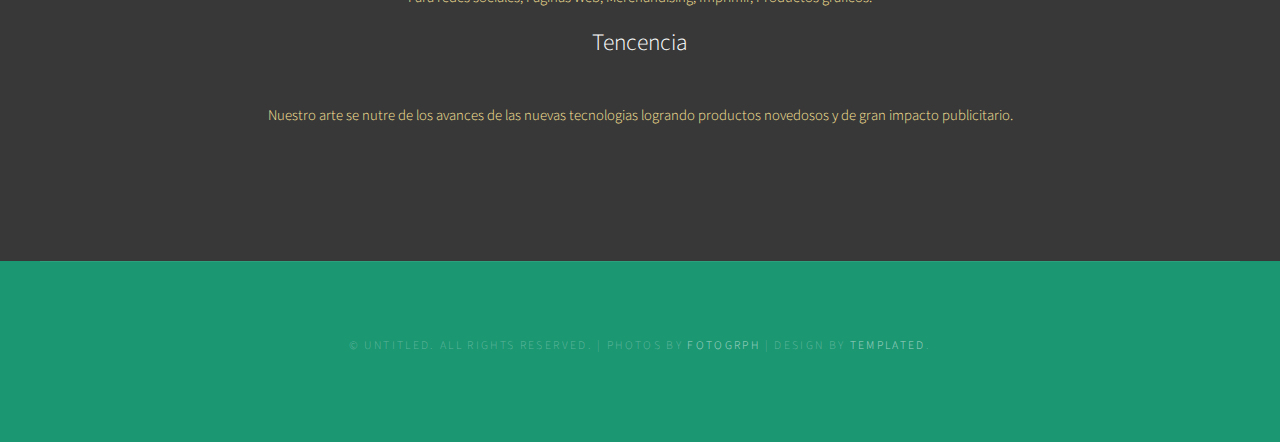
==== commit d694bac4: "Add files via upload" ====
--- a/lart-visuel-master/index.html
+++ b/lart-visuel-master/index.html
@@ -28,13 +28,13 @@
 	<div id="header" class="container">
 		<div id="logo">
 			<h1><a href="#">ARTE-DISEÑO-MERCHANDISING</a></h1>
-			<span>By <a href="http://templated.co"></a></span> </div>
+			<span> <a href="http://templated.co"></a></span> </div>
 		<div id="menu">
 			<ul>
 				<li class="current_page_item"><a href="#" accesskey="1" title="">Inicio</a></li>
-				<li><a href="#" accesskey="2" title="">facebook</a></li>
-				<li><a href="#" accesskey="3" title="">linkedin</a></li>
-				<li><a href="#" accesskey="4" title="">instagram</a></li>
+				<li><a href="https://www.linkedin.com/feed/" accesskey="2" title="">facebook</a></li>
+				<li><a href="https://www.linkedin.com/feed/" accesskey="3" title="">linkedin</a></li>
+				<li><a href="https://www.linkedin.com/feed/" accesskey="4" title="">instagram</a></li>
 				<li><a href="#" accesskey="5" title="">Contactanos </a></li>
 			</ul>
 		</div>
@@ -46,7 +46,7 @@
 
 	<div id="extra" class="container">
 		<h2>Arte-Diseño-Merchandising </h2>
-		<span>Arte y Diseño para lograr un producto unico con personalidad. Merchandising: Que tu marca se vea en todos lados</span>
+		<span>Arte y Diseño: para lograr un producto ünico con personalidad. Merchandising: Que tu marca se vea en todos lados</span>
 		<a href="productos.html" class="button">Nuestro arte</a> </div>
 </div>
 	<div id="footer-wrapper">
--- a/lart-visuel-master/default.css
+++ b/lart-visuel-master/default.css
@@ -12,7 +12,7 @@
 	font-family: 'Source Sans Pro', sans-serif;
 	font-size: 11pt;
 	font-weight: 300;
-	color: #6c6c6c
+	color: #FFE599
 }
 
 h1, h2, h3
@@ -681,12 +681,12 @@
 	color: #FFF;
 }
 
-.column1,  .column2,  .column3,  .column4
+.column1,  .column2,  .column3,
 {
 	width: 282px;
 }
 
-.column1,  .column2
+.column1,  .column2   .column3,
 {
 	float: left;
 	margin-right: 24px;
@@ -694,13 +694,9 @@
 
 .column3
 {
-	float: left;
-}
-
-.column4
-{
-	float: right;
-}
+	float:center;
+}
+
 
 
 	#header-featured
@@ -901,8 +897,8 @@
 	display: block;
 	padding-top: 0.20em;
 	text-transform: uppercase;
-	font-size: 1.2em;
-	color: #A2A2A2;
+	font-size: 1.5em;
+	color: #a2a2a2;
 }
 
 
